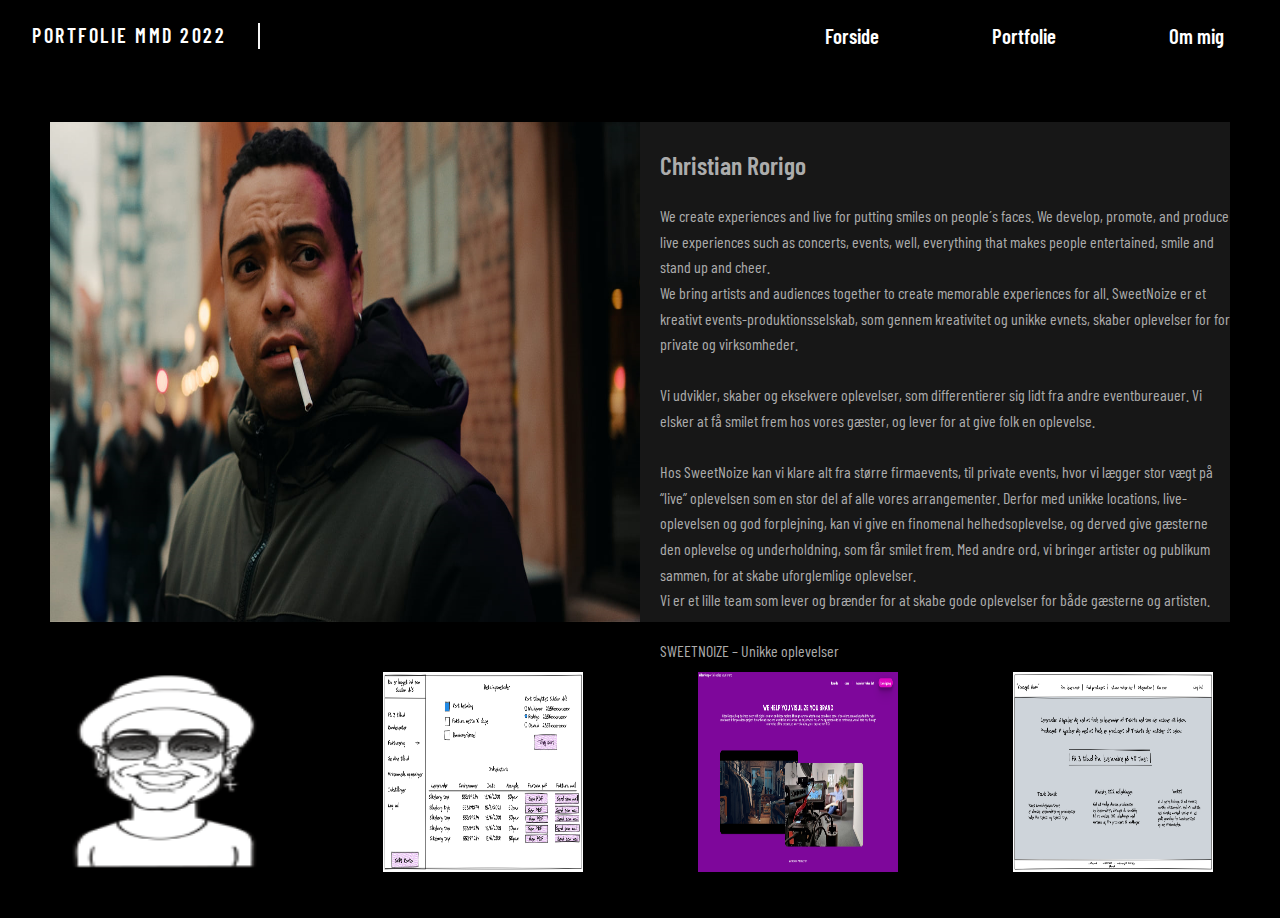
==== index.html @ 202ec3a9 "first commit" ====
<!DOCTYPE html>
<html lang="da">

<head>
    <meta charset="UTF-8">
    <meta http-equiv="X-UA-Compatible" content="IE=edge">
    <meta name="viewport" content="width=device-width, initial-scale=1.0">
    <link rel="stylesheet" href="layout.css">
    <link rel="stylesheet" href="styles.css">
    <meta name="viewport" content="width=device-width, initial-scale=1.0">
    <link rel="preconnect" href="https://fonts.googleapis.com">
    <link rel="preconnect" href="https://fonts.gstatic.com" crossorigin>
    <link href="https://fonts.googleapis.com/css2?family=Barlow+Condensed:wght@400;500;600;700;800&display=swap"
        rel="stylesheet">

    <title>Forside</title>
</head>

<body>
    <!-- menu -->
    <nav class="nav-bar-menu">
        <div class="logo">Portfolie MMD 2022</div>
        <ul class="nav-elementer">
            <li>
                <a href="index.html" class="active">Forside</a>
            </li>
            <li>
                <a href="portfolie.html">Portfolie</a>
            </li>
            <li>
                <a href="cv.html">Om mig</a>
            </li>
        </ul>
        <div class="burger">
            <div class="line line1"></div>
            <div class="line line2"></div>
            <div class="line line3"></div>
        </div>
    </nav>
    <!-- øverste derl af roside -->
    <div class="forside_container">
        <div class="box pink">
            <img src="picturs/rodrigo-anamorphic.png" alt="">
        </div>
        <div class="box grey">
            <h3>Christian Rorigo</h3>
            <p><br> We create experiences and live for putting smiles on people´s faces.
                We develop, promote, and produce live experiences such as concerts, events, well, everything that makes
                people entertained, smile and stand up and cheer. <br>
                We bring artists and audiences together to create memorable experiences for all.
                SweetNoize er et kreativt events-produktionsselskab, som gennem kreativitet og unikke evnets, skaber
                oplevelser for for private og virksomheder. <br> <br>

                Vi udvikler, skaber og eksekvere oplevelser, som differentierer sig lidt fra andre eventbureauer. Vi
                elsker at få smilet frem hos vores gæster, og lever for at give folk en oplevelse. <br> <br>

                Hos SweetNoize kan vi klare alt fra større firmaevents, til private events, hvor vi lægger stor vægt på
                “live” oplevelsen som en stor del af alle vores arrangementer. Derfor med unikke locations,
                live-oplevelsen og god forplejning, kan vi give en finomenal helhedsoplevelse, og derved give gæsterne
                den oplevelse og underholdning, som får smilet frem. Med andre ord, vi bringer artister og publikum
                sammen, for at skabe uforglemlige oplevelser. <br>

                Vi er et lille team som lever og brænder for at skabe gode oplevelser for både gæsterne og artisten.
                <br><br>
                SWEETNOIZE – Unikke oplevelser

            </p>
        </div>
    </div>
    <!-- projekter -->
    <div class="project-container">
        <div class="box-projects">
            <img src="picturs/logo.png" alt="">

        </div>
        <div class="box-projects">
            <img src="picturs/shirt-it-up-design.png" alt="">

        </div>
        <div class="box-projects">
            <img src="picturs/video-shaper.png" alt="">

        </div>
        <div class="box-projects">
            <img src="picturs/shit-it-up.png" alt="">

        </div>

    </div>

    <footer>
        <p>@rodirgo production 2022</p>
    </footer>
    <script src="funktioner.js"></script>
</body>


</html>
---- layout.css ----
* {
  margin: 0;
  padding: 0;
  box-sizing: border-box;
  list-style: none;
  text-decoration: none;
}
body {
  background-color: black;
}

/* menu */
.nav-bar-menu {
  display: flex;
  height: 8vh;
  /*   width: 100%; */
  justify-content: space-between;
  color: white;
  background-color: rgb(0, 0, 0);
  align-items: center;
}
.logo {
  padding: 0 2rem;
  border-right: 2px solid #f5f5f5;
}
.logo:hover {
  scale: 1.05;
  transition-duration: 0.2s;
  cursor: pointer;
}
.nav-elementer {
  display: flex;
  width: 40%;
  justify-content: space-around;
}
nav li:hover {
  scale: 1.2;
  transition-duration: 0.3s;
}
/* burgeren */
.burger {
  display: none;
  padding: 0.5rem;
  cursor: pointer;
}

.line {
  height: 2px;
  width: 35px;
  margin: 0.5rem 0;
  background: rgb(210, 210, 210);
  transition: transform 0.7s ease, opacity 0.75s ease;
}

/* burger menu fukntion, skulle rotere for at forme mit kryds */
.nav-bar-menu.show .line1 {
  transform: translate(-10px) rotate(45deg) translate(15px);
}
.nav-bar-menu.show .line2 {
  opacity: 0;
}
.nav-bar-menu.show .line3 {
  transform: translate(-10px) rotate(-45deg) translate(15px);
}
.nav-bar-menu.show .nav-elementer {
  transform: translateX(0%);
}

/* responsiv burger */
@media screen and (max-width: 800px) {
  .nav-elementer {
    width: 60%; /* så jeg har noget mellemrum mellem mine menu punkter på en midnre skærm */
  }
}

@media screen and (max-width: 600px) {
  /* under 600px vil mine links elementer blive plaseret under min navigations bar, og til højre */
  .burger {
    display: block;
  }
  .nav-elementer {
    position: fixed;
    top: 8vh;
    right: 0;
    height: 92vh;
    width: 50%;
    flex-direction: column;
    align-items: center;
    justify-content: space-around;
    transform: translateX(100%);
    transition: transform 1s ease;
    box-shadow: 0px 1px 5px rgba(0, 0, 0, 0.5);
  }
}

/* forsdie */

/* øverste del */
.forside_container {
  display: flex;
  margin: 50px 50px;
}
.box {
  width: 50%;
  height: 50px;
  background-color: gray;
  padding-bottom: 500px;
}

.pink {
  background-color: #52024e;
}
.pink img {
  display: block;
  width: 100%;
  height: 500px;
  /*   border-radius: 50%; */
  margin: 0 auto;
}
.grey {
  background-color: rgb(23, 23, 23);
  box-shadow: 0 0px 20px 0 var(--custom-black);
}
.grey p,
h3 {
  color: rgb(172, 172, 172);
  padding-left: 20px;
}
.grey h3 {
  padding-top: 30px;
}
/* nederste del forside */

.project-container {
  display: flex;
  margin: 20px 20px;
  gap: 20px;
}
.box-projects {
  height: 100%;
  width: 50%;
}
.project-container img {
  display: block;
  width: 200px;
  height: 200px;
  /* s */
  margin: 0 auto;
}

/* cv design */
/* side-bar */
.side-pres {
  background: #52024e;
  position: fixed;
  top: 0;
  left: 0;
  width: 225px;
  height: 100%;
  padding: 20px 0;
  padding-top: 100px;
  overflow-x: hidden;
  z-index: -50;
}

/* billede */
.side-pres .rodrigo {
  margin-bottom: 20px;
  text-align: center;
  color: white;
}
.side-pres .rodrigo img {
  display: block;
  width: 100px;
  height: 100px;
  border-radius: 50%;
  margin: 0 auto;
}
/* teskt på sidebaren */
.side-pres h5 {
  color: white;
  padding: 10px 0px 2px 10px;
}
.side-pres p {
  color: white;
  padding: 0 10px;
}
/* linkedinknap side bar */
button {
  padding: 0 10px;
}
---- styles.css ----
/* fonts */

h1 {
  font-family: "Barlow Condensed", sans-serif;
  font-weight: 700;
  font-style: normal;
  line-height: 1.6rem;
  font-size: 2.2rem;
}
h2 {
  font-family: "Barlow Condensed", sans-serif;
  font-weight: 600;
  font-style: normal;
  line-height: 1.6rem;
  font-size: 2rem;
}
h3 {
  font-family: "Barlow Condensed", sans-serif;
  font-weight: 600;
  font-style: normal;
  line-height: 1.6rem;
  font-size: 1.6rem;
}
h4 {
  font-family: "Barlow Condensed", sans-serif;
  font-weight: 500;
  font-style: normal;
  line-height: 1.6rem;
  font-size: 1.4rem;
}
h5 {
  font-family: "Barlow Condensed", sans-serif;
  font-weight: 500;
  font-style: normal;
  line-height: 1.6rem;
  font-size: 1.2rem;
}
.logo {
  font-family: "Barlow Condensed", sans-serif;
  font-weight: 600;
  font-style: normal;
  line-height: 1.6rem;
  font-size: 1.25rem;
  color: white;
  letter-spacing: 2.5px;
  text-transform: uppercase;
}
/* figcaption {
  font-family: "Barlow Condensed", sans-serif;
  font-weight: 600;
  font-style: normal;
  font-size: 2vw;
  color: white;
  filter: drop-shadow(0 0 10px var(--custom-black));
} */
p {
  font-family: "Barlow Condensed", sans-serif;
  font-weight: 400;
  font-style: normal;
  line-height: 1.6rem;
  font-size: 1rem;
}
a {
  font-family: "Barlow Condensed", sans-serif;
  font-weight: 600;
  font-style: normal;
  line-height: 1.6rem;
  font-size: 1.3rem;
  color: white;
}
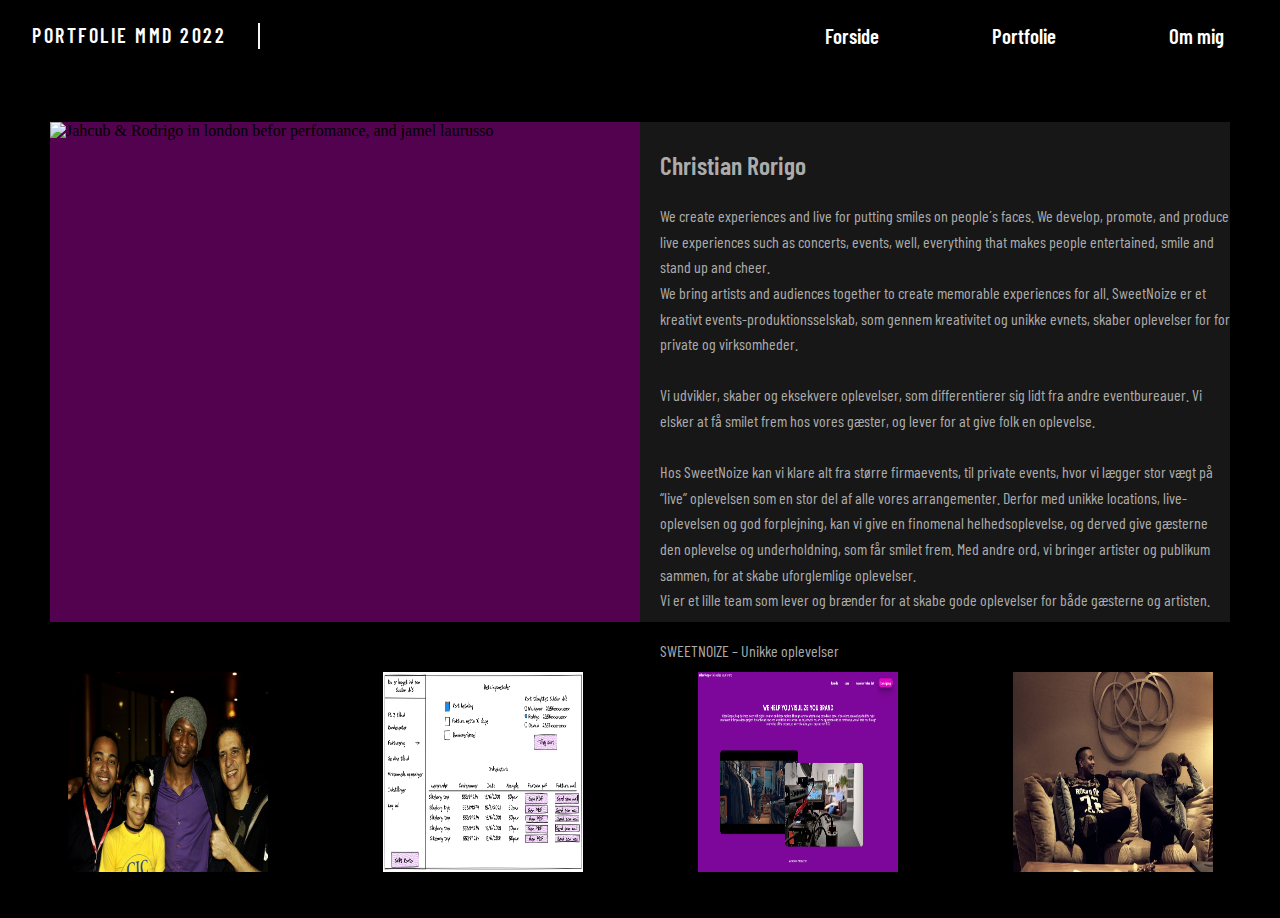
==== commit 6a0e1b40: "Backup m ny forside" ====
--- a/index.html
+++ b/index.html
@@ -40,9 +40,9 @@
     <!-- øverste derl af roside -->
     <div class="forside_container">
         <div class="box pink">
-            <img src="picturs/rodrigo-anamorphic.png" alt="">
+            <img src="picturs/jah-rod-london.jpg" alt="Jahcub & Rodrigo in london befor perfomance, and jamel laurusso">
         </div>
-        <div class="box grey">
+        <div class=" box grey">
             <h3>Christian Rorigo</h3>
             <p><br> We create experiences and live for putting smiles on people´s faces.
                 We develop, promote, and produce live experiences such as concerts, events, well, everything that makes
@@ -70,10 +70,10 @@
     <!-- projekter -->
     <div class="project-container">
         <div class="box-projects">
-            <img src="picturs/logo.png" alt="">
+            <img src="picturs/algeria.jpg" alt="">
 
         </div>
-        <div class="box-projects">
+        <div class=" box-projects">
             <img src="picturs/shirt-it-up-design.png" alt="">
 
         </div>
@@ -82,7 +82,7 @@
 
         </div>
         <div class="box-projects">
-            <img src="picturs/shit-it-up.png" alt="">
+            <img src="picturs/jahcub_rodrigo.jpeg" alt="">
 
         </div>
 
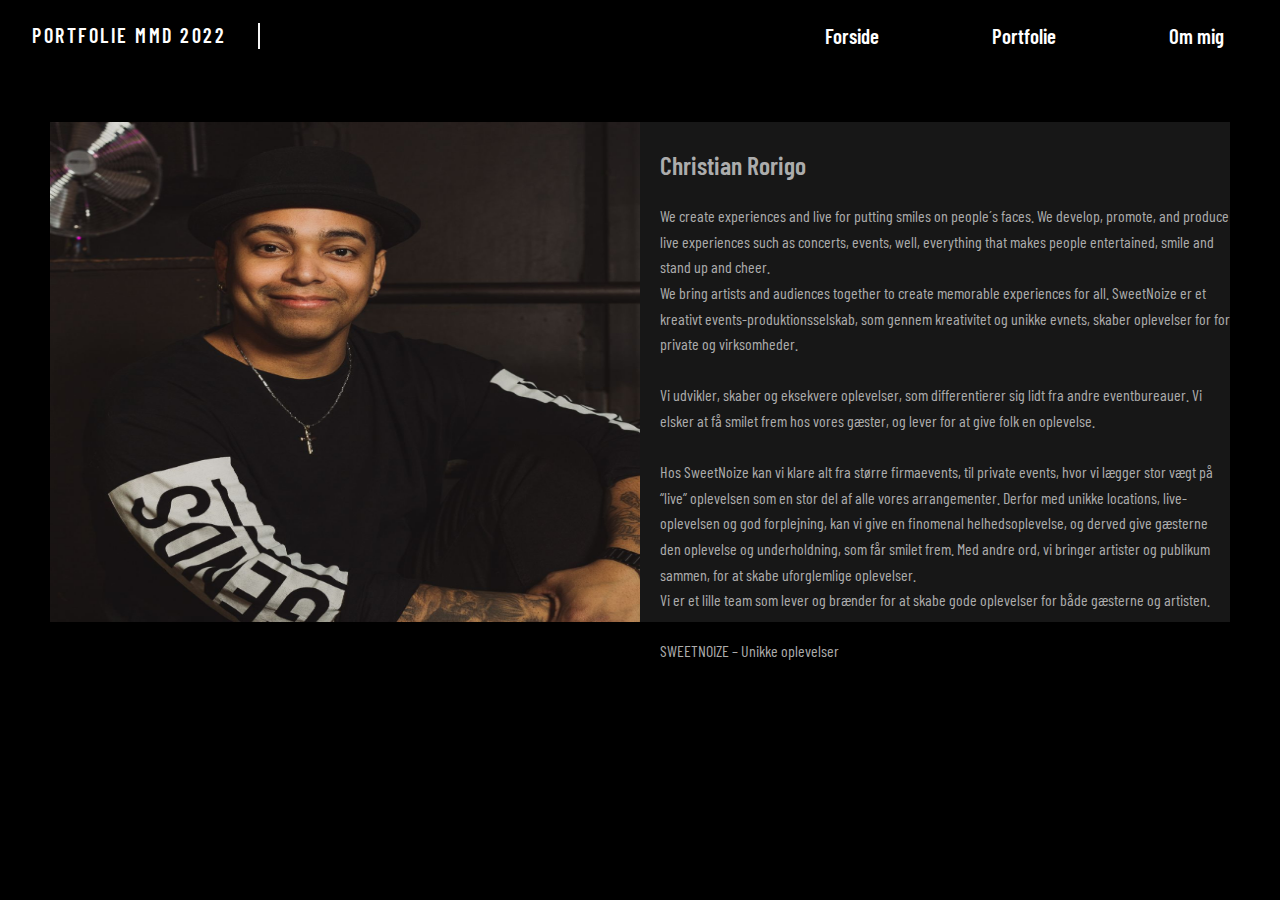
==== commit b7e8ec28: "ændret forside og cv" ====
--- a/index.html
+++ b/index.html
@@ -39,10 +39,10 @@
     </nav>
     <!-- øverste derl af roside -->
     <div class="forside_container">
-        <div class="box pink">
-            <img src="picturs/jah-rod-london.jpg" alt="Jahcub & Rodrigo in london befor perfomance, and jamel laurusso">
+        <div class="box billede-forside">
+            <img src="picturs/hq_2.png" alt="Jahcub & Rodrigo in london befor perfomance, and jamel laurusso">
         </div>
-        <div class=" box grey">
+        <div class=" box text">
             <h3>Christian Rorigo</h3>
             <p><br> We create experiences and live for putting smiles on people´s faces.
                 We develop, promote, and produce live experiences such as concerts, events, well, everything that makes
@@ -68,7 +68,7 @@
         </div>
     </div>
     <!-- projekter -->
-    <div class="project-container">
+    <!-- <div class="project-container">
         <div class="box-projects">
             <img src="picturs/algeria.jpg" alt="">
 
@@ -85,8 +85,8 @@
             <img src="picturs/jahcub_rodrigo.jpeg" alt="">
 
         </div>
-
-    </div>
+ -->
+    <!-- </div> -->
 
     <footer>
         <p>@rodirgo production 2022</p>
--- a/layout.css
+++ b/layout.css
@@ -107,26 +107,26 @@
   padding-bottom: 500px;
 }
 
-.pink {
+.billede-forside {
   background-color: #52024e;
 }
-.pink img {
+.billede-forside img {
   display: block;
   width: 100%;
   height: 500px;
   /*   border-radius: 50%; */
   margin: 0 auto;
 }
-.grey {
+.text {
   background-color: rgb(23, 23, 23);
   box-shadow: 0 0px 20px 0 var(--custom-black);
 }
-.grey p,
+.text p,
 h3 {
   color: rgb(172, 172, 172);
   padding-left: 20px;
 }
-.grey h3 {
+.text h3 {
   padding-top: 30px;
 }
 /* nederste del forside */
@@ -151,7 +151,9 @@
 /* cv design */
 /* side-bar */
 .side-pres {
-  background: #52024e;
+  background: #52024e00;
+  /* background-color: white; */
+  border-right: 2px solid #f5f5f5;
   position: fixed;
   top: 0;
   left: 0;
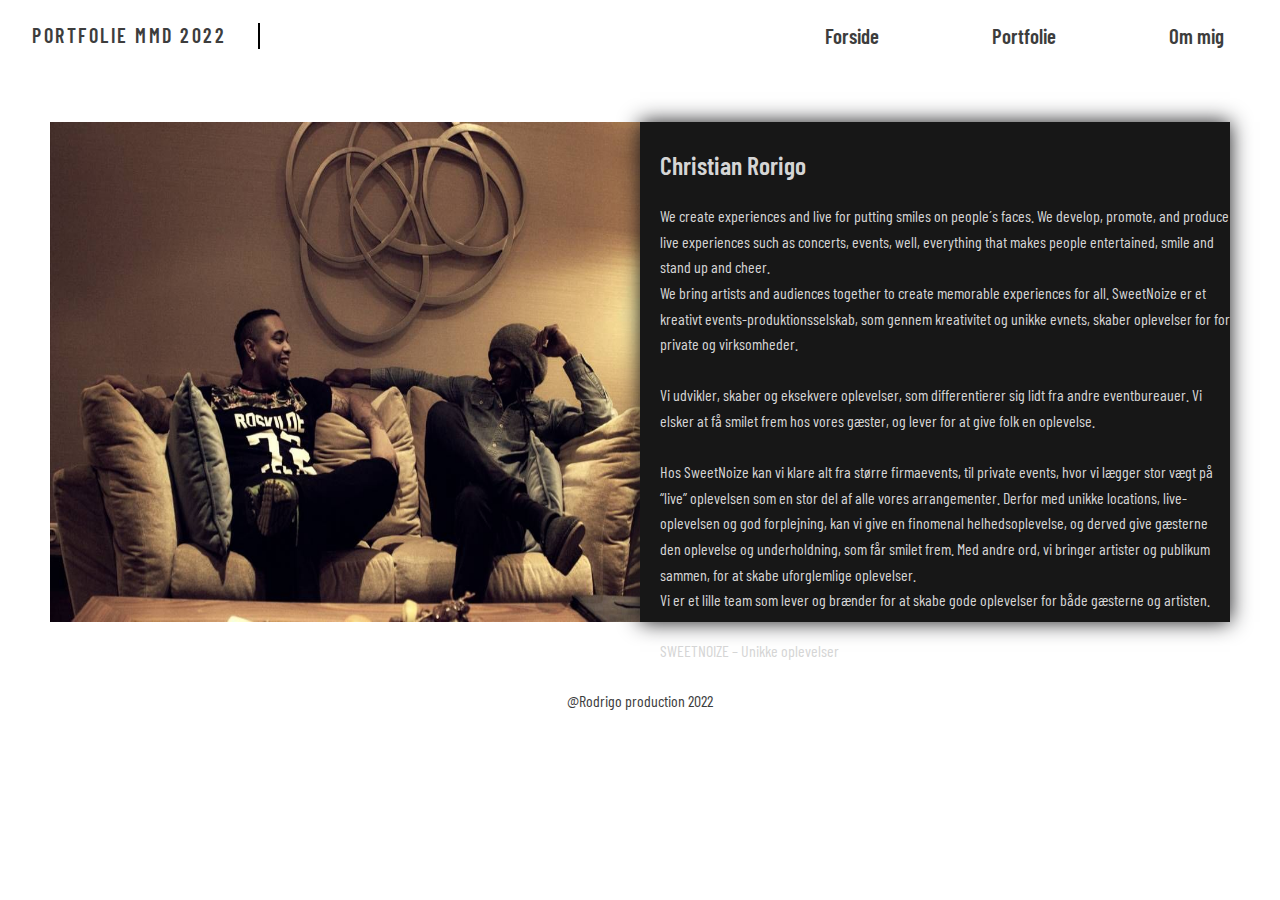
==== commit 8c788181: "Manglende z index på n<v, . cv ændre igen" ====
--- a/index.html
+++ b/index.html
@@ -19,16 +19,18 @@
 <body>
     <!-- menu -->
     <nav class="nav-bar-menu">
-        <div class="logo">Portfolie MMD 2022</div>
+        <a href="index.html">
+            <div class="logo">Portfolie MMD 2022</div>
+        </a>
         <ul class="nav-elementer">
             <li>
-                <a href="index.html" class="active">Forside</a>
+                <a href="index.html" class="active burger-text">Forside</a>
             </li>
             <li>
-                <a href="portfolie.html">Portfolie</a>
+                <a href="portfolie.html" class="burger-text">Portfolie</a>
             </li>
             <li>
-                <a href="cv.html">Om mig</a>
+                <a href="cv.html" class="burger-text">Om mig</a>
             </li>
         </ul>
         <div class="burger">
@@ -40,7 +42,8 @@
     <!-- øverste derl af roside -->
     <div class="forside_container">
         <div class="box billede-forside">
-            <img src="picturs/hq_2.png" alt="Jahcub & Rodrigo in london befor perfomance, and jamel laurusso">
+            <img src="picturs/jahcub_rodrigo.jpeg"
+                alt="Jahcub & Rodrigo in london befor perfomance, and jamel laurusso">
         </div>
         <div class=" box text">
             <h3>Christian Rorigo</h3>
@@ -89,7 +92,7 @@
     <!-- </div> -->
 
     <footer>
-        <p>@rodirgo production 2022</p>
+        <p>@Rodrigo production 2022</p>
     </footer>
     <script src="funktioner.js"></script>
 </body>
--- a/layout.css
+++ b/layout.css
@@ -6,7 +6,8 @@
   text-decoration: none;
 }
 body {
-  background-color: black;
+  background-color: rgb(255, 255, 255);
+  height: 100vh; /* skulle ahve hjulpet med at placere footer i bunden. Virker ikke. Footer fået en pixed position istedet */
 }
 
 /* menu */
@@ -16,12 +17,11 @@
   /*   width: 100%; */
   justify-content: space-between;
   color: white;
-  background-color: rgb(0, 0, 0);
+  background-color: rgb(255, 255, 255);
   align-items: center;
 }
 .logo {
   padding: 0 2rem;
-  border-right: 2px solid #f5f5f5;
 }
 .logo:hover {
   scale: 1.05;
@@ -48,7 +48,7 @@
   height: 2px;
   width: 35px;
   margin: 0.5rem 0;
-  background: rgb(210, 210, 210);
+  background: rgb(45, 45, 45);
   transition: transform 0.7s ease, opacity 0.75s ease;
 }
 
@@ -82,14 +82,20 @@
     position: fixed;
     top: 8vh;
     right: 0;
-    height: 92vh;
-    width: 50%;
+    height: 100%;
+    width: 40%;
     flex-direction: column;
     align-items: center;
     justify-content: space-around;
     transform: translateX(100%);
     transition: transform 1s ease;
     box-shadow: 0px 1px 5px rgba(0, 0, 0, 0.5);
+    background-color: #910685;
+    cursor: pointer;
+    z-index: 5000;
+  }
+  .burger-text {
+    color: white;
   }
 }
 
@@ -103,30 +109,27 @@
 .box {
   width: 50%;
   height: 50px;
-  background-color: gray;
+  background-color: #808080;
   padding-bottom: 500px;
 }
 
-.billede-forside {
-  background-color: #52024e;
-}
 .billede-forside img {
   display: block;
   width: 100%;
   height: 500px;
-  /*   border-radius: 50%; */
   margin: 0 auto;
 }
 .text {
-  background-color: rgb(23, 23, 23);
+  background-color: #171717;
   box-shadow: 0 0px 20px 0 var(--custom-black);
 }
 .text p,
 h3 {
-  color: rgb(172, 172, 172);
+  color: #d5d5d5;
   padding-left: 20px;
 }
 .text h3 {
+  color: #d5d5d5;
   padding-top: 30px;
 }
 /* nederste del forside */
@@ -150,10 +153,40 @@
 
 /* cv design */
 /* side-bar */
+/* billede på cv sidebar*/
+.side-pres .rodrigo {
+  margin-bottom: 20px;
+  text-align: center;
+}
+.side-pres .rodrigo img {
+  display: block;
+  width: 100px;
+  height: 100px;
+  border-radius: 50%;
+  margin: 15px auto;
+}
+
+.kontakt-aditionel {
+  flex-basis: 40%;
+  padding: 40px;
+}
+.cv-possition {
+  font-weight: 400;
+  font-style: normal;
+  font-size: 19px;
+}
+.cv-year {
+  font-weight: 800;
+  font-style: normal;
+  line-height: 1.6rem;
+  font-size: 1.2rem;
+  color: #910686;
+}
+
 .side-pres {
   background: #52024e00;
   /* background-color: white; */
-  border-right: 2px solid #f5f5f5;
+  border-right: 2px solid #bdbdbd48;
   position: fixed;
   top: 0;
   left: 0;
@@ -163,31 +196,95 @@
   padding-top: 100px;
   overflow-x: hidden;
   z-index: -50;
-}
-
-/* billede */
-.side-pres .rodrigo {
-  margin-bottom: 20px;
   text-align: center;
+}
+
+.side-pres h5 {
+  color: rgb(0, 0, 0);
+  padding: 10px 0px 2px 10px;
+}
+.side-pres p {
+  color: rgb(0, 0, 0);
+  padding: 0 10px;
+}
+.rodrigo h3 {
+  color: #910686;
+}
+.rodrigo p {
+  font-weight: 500;
+}
+/* linkedinknap side bar  - Virker ikke*/
+.linkedin {
+  padding: 0 10px;
+  margin: 10px 10px;
+}
+.linkedin:hover {
+  background: #c308b3;
+  border: none;
   color: white;
 }
-.side-pres .rodrigo img {
-  display: block;
-  width: 100px;
-  height: 100px;
-  border-radius: 50%;
-  margin: 0 auto;
-}
-/* teskt på sidebaren */
-.side-pres h5 {
+
+/* cv erfaring tekst */
+.cv-container {
+  display: flex;
+  color: rgb(0, 0, 0);
+}
+.erfaring {
+  flex-direction: row;
+}
+.skole {
+  margin-left: 90px;
+}
+.cv-container h2 {
+  margin: 35px 0 35px;
+}
+.cv-container .cv-erfaring {
+  margin-top: 25px;
+}
+.cv-main-container {
+  margin-left: 300px;
+}
+.cv-erfaring h5 {
+  color: #910686;
+}
+.cv-erfaring h6 {
+  border-bottom: 1px solid #9106858a;
+  width: 50%;
+  padding: 5px 5px;
+}
+tr td:first-child {
+  /* Så dne kun adder padding å den første data i rækken. altså, "email", "telefon" etc. */
+  padding-right: 20px;
+}
+tr td {
+  padding-top: 15px;
+}
+.cv-possition {
+  position: relative;
+  border-bottom: 1px solid #a7049f;
+  border-width: 2px;
+  justify-content: flex-start;
+  width: 85%;
+  padding: 50px 0 10px 0;
+}
+
+/* cv knapperne */
+.cv-knap {
+  width: 160px;
+  display: none;
+}
+
+.cv-knap:hover {
+  background: #c308b3;
+  border: none;
   color: white;
-  padding: 10px 0px 2px 10px;
-}
-.side-pres p {
-  color: white;
-  padding: 0 10px;
-}
-/* linkedinknap side bar */
-button {
-  padding: 0 10px;
-}
+}
+/* footer */
+footer {
+  position: inherit;
+  bottom: 0;
+  width: 100%;
+  padding: 1rem;
+  text-align: center;
+  margin-top: 25px;
+}
--- a/styles.css
+++ b/styles.css
@@ -1,3 +1,13 @@
+/* farver */
+html {
+  --custom-text-color: #3d3d3d;
+  --custom-text-headliners: #910686;
+  --custom-borders: #910686;
+  --custom-hover: #c308b3;
+  --custom-black: #17171a;
+  --custom-box: #171717;
+}
+
 /* fonts */
 
 h1 {
@@ -6,6 +16,7 @@
   font-style: normal;
   line-height: 1.6rem;
   font-size: 2.2rem;
+  color: var(--custom-text-color);
 }
 h2 {
   font-family: "Barlow Condensed", sans-serif;
@@ -13,6 +24,7 @@
   font-style: normal;
   line-height: 1.6rem;
   font-size: 2rem;
+  color: var(--custom-text-color);
 }
 h3 {
   font-family: "Barlow Condensed", sans-serif;
@@ -20,6 +32,7 @@
   font-style: normal;
   line-height: 1.6rem;
   font-size: 1.6rem;
+  color: var(--custom-text-color);
 }
 h4 {
   font-family: "Barlow Condensed", sans-serif;
@@ -27,6 +40,7 @@
   font-style: normal;
   line-height: 1.6rem;
   font-size: 1.4rem;
+  color: var(--custom-text-color);
 }
 h5 {
   font-family: "Barlow Condensed", sans-serif;
@@ -34,6 +48,15 @@
   font-style: normal;
   line-height: 1.6rem;
   font-size: 1.2rem;
+  color: var(--custom-text-color);
+}
+h6 {
+  font-family: "Barlow Condensed", sans-serif;
+  font-weight: 500;
+  font-style: normal;
+  line-height: 1.4rem;
+  font-size: 1rem;
+  color: var(--custom-text-color);
 }
 .logo {
   font-family: "Barlow Condensed", sans-serif;
@@ -41,24 +64,39 @@
   font-style: normal;
   line-height: 1.6rem;
   font-size: 1.25rem;
-  color: white;
+  /* color: rgb(0, 0, 0); */
   letter-spacing: 2.5px;
   text-transform: uppercase;
+  border-right: 2px solid #000000;
+  color: var(--custom-text-color);
 }
-/* figcaption {
+button {
+  font-family: "Barlow Condensed", sans-serif;
+  font-weight: 500;
+  font-style: normal;
+  line-height: 1.2rem;
+  /*   font-size: 1.25rem; */
+  color: rgb(0, 0, 0);
+  letter-spacing: 1px;
+  text-transform: uppercase;
+}
+
+td {
   font-family: "Barlow Condensed", sans-serif;
   font-weight: 600;
   font-style: normal;
-  font-size: 2vw;
-  color: white;
-  filter: drop-shadow(0 0 10px var(--custom-black));
-} */
+  line-height: 1.6rem;
+  font-size: 1.3rem;
+  color: var(--custom-text-color);
+}
+
 p {
   font-family: "Barlow Condensed", sans-serif;
   font-weight: 400;
   font-style: normal;
   line-height: 1.6rem;
   font-size: 1rem;
+  color: var(--custom-text-color);
 }
 a {
   font-family: "Barlow Condensed", sans-serif;
@@ -66,5 +104,32 @@
   font-style: normal;
   line-height: 1.6rem;
   font-size: 1.3rem;
+  /* color: rgb(0, 0, 0); */
+  color: var(--custom-text-color);
+}
+/* knapper design og font */
+button {
+  padding: 0 10px;
+  margin: 10px 10px;
+  width: 35%;
+  padding: 10px 0;
+  background: transparent;
+  color: var(--custom-white);
+  font-size: 9px;
+  border: 1px solid;
+  border-color: var(--custom-text);
+  border-radius: 8px;
+  margin-top: 35px;
+  cursor: pointer;
+  transition: 0.5s;
+  font-size: 13px;
+  font-weight: bold;
+  margin-top: 10px;
+}
+
+/* .cv-knap:hover {
+  background: #c308b3;
+  border: none;
   color: white;
-}
+  cursor: pointer;
+} */
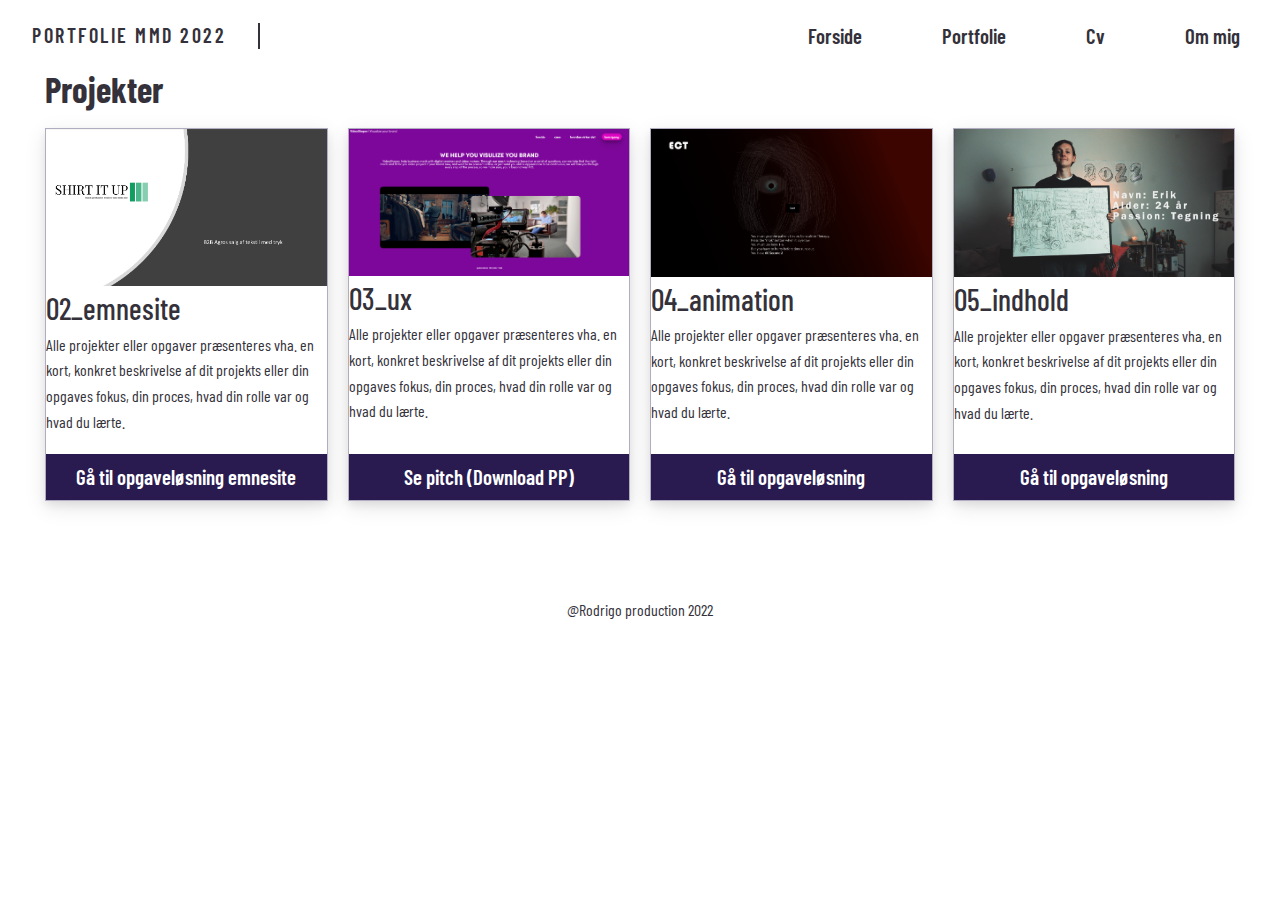
==== commit 002b4f26: "Sider er responsiv. manger cv res" ====
--- a/index.html
+++ b/index.html
@@ -27,20 +27,25 @@
                 <a href="index.html" class="active burger-text">Forside</a>
             </li>
             <li>
-                <a href="portfolie.html" class="burger-text">Portfolie</a>
+                <a href="potfolie_remake.html" class="burger-text">Portfolie</a>
             </li>
             <li>
-                <a href="cv.html" class="burger-text">Om mig</a>
+                <a href="cv.html" class="burger-text">Cv</a>
+            </li>
+            <li>
+                <a href="om.html" class="burger-text">Om mig</a>
             </li>
         </ul>
         <div class="burger">
             <div class="line line1"></div>
             <div class="line line2"></div>
             <div class="line line3"></div>
+            <div class="line line4"></div>
         </div>
     </nav>
+
     <!-- øverste derl af roside -->
-    <div class="forside_container">
+    <!-- <div class="forside_container">
         <div class="box billede-forside">
             <img src="picturs/jahcub_rodrigo.jpeg"
                 alt="Jahcub & Rodrigo in london befor perfomance, and jamel laurusso">
@@ -48,7 +53,8 @@
         <div class=" box text">
             <h3>Christian Rorigo</h3>
             <p><br> We create experiences and live for putting smiles on people´s faces.
-                We develop, promote, and produce live experiences such as concerts, events, well, everything that makes
+                We develop, promote, and produce live experiences such as concerts, events, well, everything that
+                makes
                 people entertained, smile and stand up and cheer. <br>
                 We bring artists and audiences together to create memorable experiences for all.
                 SweetNoize er et kreativt events-produktionsselskab, som gennem kreativitet og unikke evnets, skaber
@@ -57,9 +63,11 @@
                 Vi udvikler, skaber og eksekvere oplevelser, som differentierer sig lidt fra andre eventbureauer. Vi
                 elsker at få smilet frem hos vores gæster, og lever for at give folk en oplevelse. <br> <br>
 
-                Hos SweetNoize kan vi klare alt fra større firmaevents, til private events, hvor vi lægger stor vægt på
+                Hos SweetNoize kan vi klare alt fra større firmaevents, til private events, hvor vi lægger stor vægt
+                på
                 “live” oplevelsen som en stor del af alle vores arrangementer. Derfor med unikke locations,
-                live-oplevelsen og god forplejning, kan vi give en finomenal helhedsoplevelse, og derved give gæsterne
+                live-oplevelsen og god forplejning, kan vi give en finomenal helhedsoplevelse, og derved give
+                gæsterne
                 den oplevelse og underholdning, som får smilet frem. Med andre ord, vi bringer artister og publikum
                 sammen, for at skabe uforglemlige oplevelser. <br>
 
@@ -69,7 +77,7 @@
 
             </p>
         </div>
-    </div>
+    </div> -->
     <!-- projekter -->
     <!-- <div class="project-container">
         <div class="box-projects">
@@ -90,7 +98,51 @@
         </div>
  -->
     <!-- </div> -->
+    <main>
+        <h1>Projekter</h1>
+        <div class="projekter-all-forside-container">
+            <div class="projekt-container-forside">
+                <img src="picturs/shirtitup.png" alt=" xxx-billede">
+                <h2>02_emnesite</h2>
+                <p>Alle projekter eller opgaver præsenteres vha. en kort, konkret beskrivelse af dit projekts eller din
+                    opgaves fokus, din proces, hvad din rolle var og hvad du lærte.</p>
+                <a class="knap-forside-projekt" href="http://nordiclive.dk/kea/02_web/02_emnesite/emnesite/">Gå til
+                    opgaveløsning
+                    emnesite</a>
 
+
+            </div>
+
+            <div class="projekt-container-forside">
+                <img src="picturs//video-shaper.png" alt="Sceenshot af xd">
+                <h2>03_ux</h2>
+                <!-- <h3>03_ux</h3> -->
+                <p>Alle projekter eller opgaver præsenteres vha. en kort, konkret beskrivelse af dit projekts eller din
+                    opgaves fokus, din proces, hvad din rolle var og hvad du lærte.</p>
+                <a class="knap-forside-projekt" href="Pitch_final_torsdag.pptx">Se pitch (Download PP)</a>
+            </div>
+
+            <div class="projekt-container-forside">
+                <img src="picturs/annimation.png" alt="Sceenshot af forside til spil">
+                <h2>04_animation</h2>
+                <p>Alle projekter eller opgaver præsenteres vha. en kort, konkret beskrivelse af dit projekts eller din
+                    opgaves fokus, din proces, hvad din rolle var og hvad du lærte.
+                </p><a class="knap-forside-projekt" href="http://www.nordiclive.dk/kea/04_animation/website/">Gå til
+                    opgaveløsning</a>
+
+            </div>
+            <div class="projekt-container-forside">
+                <img src="picturs/indhold_video_2.png" alt="Sceenshot af video fra indholdproduktion">
+                <h2>05_indhold</h2>
+                <p>Alle projekter eller opgaver præsenteres vha. en kort, konkret beskrivelse af dit projekts eller din
+                    opgaves fokus, din proces, hvad din rolle var og hvad du lærte.
+                </p><a class="knap-forside-projekt" href="http://nordiclive.dk/kea/05_indhold/02_redesign/">Gå til
+                    opgaveløsning</a>
+
+            </div>
+
+        </div>
+    </main>
     <footer>
         <p>@Rodrigo production 2022</p>
     </footer>
--- a/layout.css
+++ b/layout.css
@@ -6,18 +6,19 @@
   text-decoration: none;
 }
 body {
-  background-color: rgb(255, 255, 255);
-  height: 100vh; /* skulle ahve hjulpet med at placere footer i bunden. Virker ikke. Footer fået en pixed position istedet */
+  background-color: white;
+}
+.noScroll {
+  overflow: hidden;
 }
 
 /* menu */
 .nav-bar-menu {
   display: flex;
   height: 8vh;
-  /*   width: 100%; */
   justify-content: space-between;
-  color: white;
-  background-color: rgb(255, 255, 255);
+  color: #cdc3e6;
+  background-color: white;
   align-items: center;
 }
 .logo {
@@ -65,15 +66,18 @@
 .nav-bar-menu.show .nav-elementer {
   transform: translateX(0%);
 }
+.nav-bar-menu.show .line4 {
+  opacity: 0;
+}
 
 /* responsiv burger */
-@media screen and (max-width: 800px) {
+@media (max-width: 800px) {
   .nav-elementer {
-    width: 60%; /* så jeg har noget mellemrum mellem mine menu punkter på en midnre skærm */
-  }
-}
-
-@media screen and (max-width: 600px) {
+    min-width: 20%; /* så jeg har noget mellemrum mellem mine menu punkter på en midnre skærm */
+  }
+}
+
+@media (max-width: 600px) {
   /* under 600px vil mine links elementer blive plaseret under min navigations bar, og til højre */
   .burger {
     display: block;
@@ -83,14 +87,14 @@
     top: 8vh;
     right: 0;
     height: 100%;
-    width: 40%;
+    width: 100%;
     flex-direction: column;
     align-items: center;
-    justify-content: space-around;
+    /* justify-content: space-around; */
     transform: translateX(100%);
     transition: transform 1s ease;
     box-shadow: 0px 1px 5px rgba(0, 0, 0, 0.5);
-    background-color: #910685;
+    background-color: #291b50e4;
     cursor: pointer;
     z-index: 5000;
   }
@@ -101,56 +105,56 @@
 
 /* forsdie */
 
-/* øverste del */
-.forside_container {
-  display: flex;
-  margin: 50px 50px;
-}
-.box {
-  width: 50%;
-  height: 50px;
-  background-color: #808080;
-  padding-bottom: 500px;
-}
-
-.billede-forside img {
-  display: block;
+main {
+  max-width: 1200px;
+  margin-inline: auto;
+  padding: 5px; /*margin i bunden af mine overskrifter
+} */
+}
+.projekt-container-forside {
+  margin: 25px 0 50px 0;
+  border: 1px #291b505d solid;
+  cursor: pointer;
+}
+.projekt-container-forside h2 {
+  font-weight: 500;
+  font-size: 30px;
+  padding: 10px 0 10px 0;
+}
+.projekt-container-forside p {
+  padding-bottom: 20px;
+}
+
+.knap-forside-projekt {
+  color: white;
+  justify-content: center;
+  background-color: #291b50;
+  padding: 10px 30px;
+  cursor: pointer;
+  /* border-radius: 15px; */
+  display: inline-block;
   width: 100%;
-  height: 500px;
-  margin: 0 auto;
-}
-.text {
-  background-color: #171717;
-  box-shadow: 0 0px 20px 0 var(--custom-black);
-}
-.text p,
-h3 {
-  color: #d5d5d5;
-  padding-left: 20px;
-}
-.text h3 {
-  color: #d5d5d5;
-  padding-top: 30px;
-}
-/* nederste del forside */
-
-.project-container {
-  display: flex;
-  margin: 20px 20px;
-  gap: 20px;
-}
-.box-projects {
-  height: 100%;
-  width: 50%;
-}
-.project-container img {
-  display: block;
-  width: 200px;
-  height: 200px;
-  /* s */
-  margin: 0 auto;
-}
-
+  text-align: center;
+}
+
+@media (min-width: 900px) {
+  .projekter-all-forside-container {
+    display: grid;
+    grid-template-columns: 1fr 1fr 1fr 1fr;
+    gap: 20px;
+  }
+  .projekt-container-forside {
+    display: flex;
+    flex-direction: column;
+    box-shadow: 0 4px 8px 0 rgba(0, 0, 0, 0.066), 0 6px 20px 0 rgba(0, 0, 0, 0.106);
+  }
+  .projekt-container-forside > :last-child {
+    margin-top: auto;
+  }
+}
+img {
+  width: 100%;
+}
 /* cv design */
 /* side-bar */
 /* billede på cv sidebar*/
@@ -180,7 +184,7 @@
   font-style: normal;
   line-height: 1.6rem;
   font-size: 1.2rem;
-  color: #910686;
+  color: #da1d57;
 }
 
 .side-pres {
@@ -208,7 +212,7 @@
   padding: 0 10px;
 }
 .rodrigo h3 {
-  color: #910686;
+  color: #291b50;
 }
 .rodrigo p {
   font-weight: 500;
@@ -245,10 +249,10 @@
   margin-left: 300px;
 }
 .cv-erfaring h5 {
-  color: #910686;
+  color: #291b50;
 }
 .cv-erfaring h6 {
-  border-bottom: 1px solid #9106858a;
+  border-bottom: 1px solid #291b50;
   width: 50%;
   padding: 5px 5px;
 }
@@ -261,7 +265,7 @@
 }
 .cv-possition {
   position: relative;
-  border-bottom: 1px solid #a7049f;
+  border-bottom: 1px solid #291b50;
   border-width: 2px;
   justify-content: flex-start;
   width: 85%;
@@ -271,14 +275,45 @@
 /* cv knapperne */
 .cv-knap {
   width: 160px;
-  display: none;
+  /* display: none; */
 }
 
 .cv-knap:hover {
-  background: #c308b3;
+  background: #291b50;
   border: none;
   color: white;
 }
+
+/* Om Mig sektion */
+.om_container {
+  display: flex;
+  width: 100%;
+
+  background-color: #291b50;
+  flex-wrap: wrap;
+  margin: 20px;
+}
+.om_billede {
+  flex-basis: 100%;
+  padding: 20px;
+}
+.om_tekst {
+  flex-basis: 100%;
+  padding: 20px;
+}
+.om_tekst p {
+  color: #cdc3e6;
+}
+.om_tekst h3 {
+  color: rgb(210, 210, 210);
+}
+@media (min-width: 600px) {
+  .om_billede,
+  .om_tekst {
+    flex-basis: 50%;
+  }
+}
+
 /* footer */
 footer {
   position: inherit;
@@ -287,4 +322,5 @@
   padding: 1rem;
   text-align: center;
   margin-top: 25px;
-}
+  color: #34313a;
+}
--- a/styles.css
+++ b/styles.css
@@ -1,11 +1,14 @@
 /* farver */
 html {
-  --custom-text-color: #3d3d3d;
+  --custom-text-color: #34313a;
   --custom-text-headliners: #910686;
   --custom-borders: #910686;
   --custom-hover: #c308b3;
   --custom-black: #17171a;
   --custom-box: #171717;
+  /* test */
+  /* ---costom-bacgkground: #291b50; */
+  --costom-other: #da1d57;
 }
 
 /* fonts */
@@ -58,16 +61,24 @@
   font-size: 1rem;
   color: var(--custom-text-color);
 }
+figcaption {
+  font-family: "Barlow Condensed", sans-serif;
+  font-weight: 300;
+  font-style: normal;
+  line-height: 1.4rem;
+  font-size: 0.9rem;
+  /*  color: var(--custom-text-color);*/
+  color: #cdc3e6;
+}
 .logo {
   font-family: "Barlow Condensed", sans-serif;
   font-weight: 600;
   font-style: normal;
   line-height: 1.6rem;
   font-size: 1.25rem;
-  /* color: rgb(0, 0, 0); */
   letter-spacing: 2.5px;
   text-transform: uppercase;
-  border-right: 2px solid #000000;
+  border-right: 2px solid #34313a;
   color: var(--custom-text-color);
 }
 button {
@@ -80,7 +91,14 @@
   letter-spacing: 1px;
   text-transform: uppercase;
 }
-
+.cv-possition {
+  font-family: "Barlow Condensed", sans-serif;
+  font-weight: 700;
+  font-style: normal;
+  line-height: 1.6rem;
+  font-size: 1.3rem;
+  color: var(--custom-text-color);
+}
 td {
   font-family: "Barlow Condensed", sans-serif;
   font-weight: 600;
@@ -126,6 +144,14 @@
   font-weight: bold;
   margin-top: 10px;
 }
+footer {
+  font-family: "Barlow Condensed", sans-serif;
+  font-weight: 400;
+  font-style: normal;
+  line-height: 1.6rem;
+  font-size: 1rem;
+  color: var(--custom-text-color);
+}
 
 /* .cv-knap:hover {
   background: #c308b3;
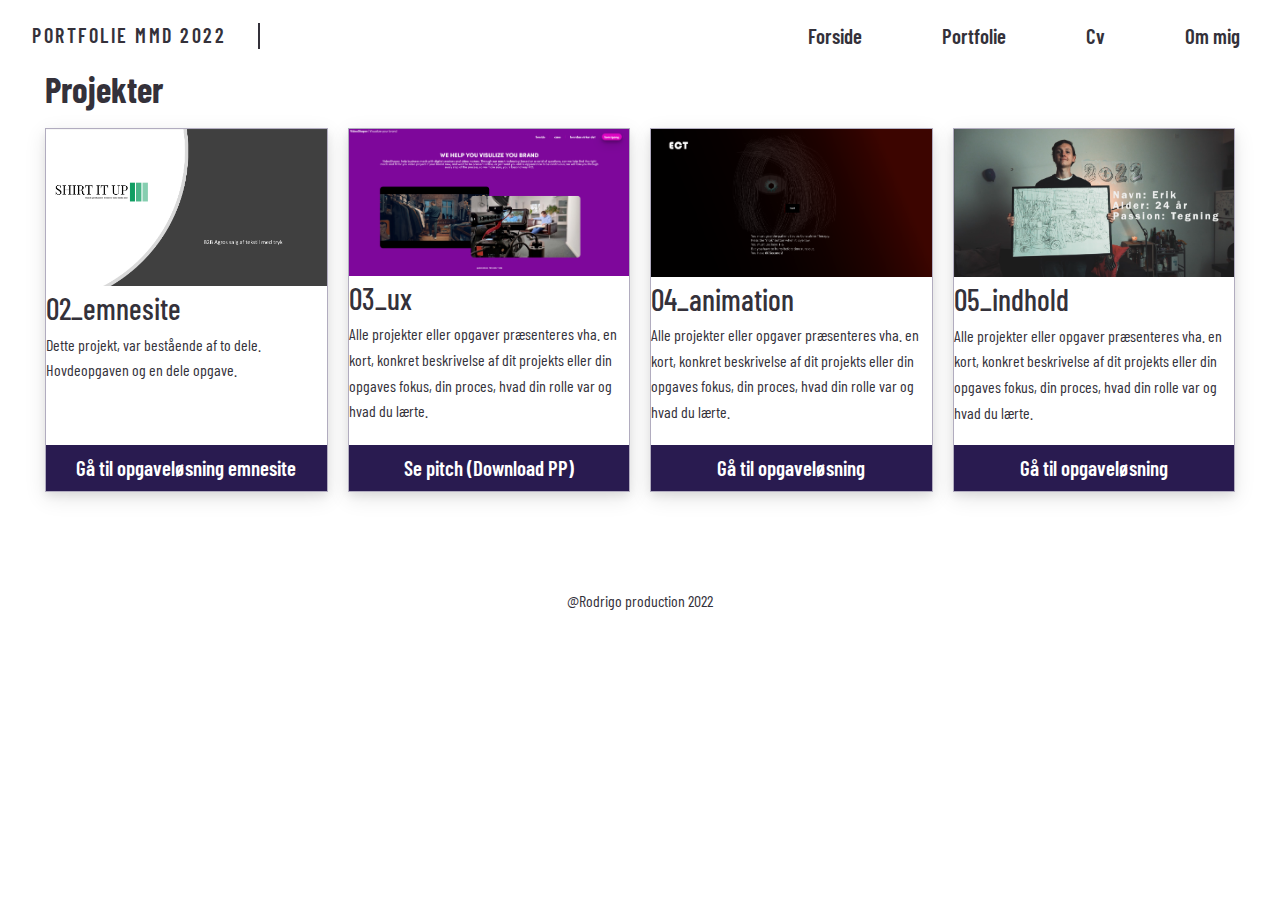
==== commit 76eb0f0f: "småting ændret" ====
--- a/index.html
+++ b/index.html
@@ -44,68 +44,14 @@
         </div>
     </nav>
 
-    <!-- øverste derl af roside -->
-    <!-- <div class="forside_container">
-        <div class="box billede-forside">
-            <img src="picturs/jahcub_rodrigo.jpeg"
-                alt="Jahcub & Rodrigo in london befor perfomance, and jamel laurusso">
-        </div>
-        <div class=" box text">
-            <h3>Christian Rorigo</h3>
-            <p><br> We create experiences and live for putting smiles on people´s faces.
-                We develop, promote, and produce live experiences such as concerts, events, well, everything that
-                makes
-                people entertained, smile and stand up and cheer. <br>
-                We bring artists and audiences together to create memorable experiences for all.
-                SweetNoize er et kreativt events-produktionsselskab, som gennem kreativitet og unikke evnets, skaber
-                oplevelser for for private og virksomheder. <br> <br>
 
-                Vi udvikler, skaber og eksekvere oplevelser, som differentierer sig lidt fra andre eventbureauer. Vi
-                elsker at få smilet frem hos vores gæster, og lever for at give folk en oplevelse. <br> <br>
-
-                Hos SweetNoize kan vi klare alt fra større firmaevents, til private events, hvor vi lægger stor vægt
-                på
-                “live” oplevelsen som en stor del af alle vores arrangementer. Derfor med unikke locations,
-                live-oplevelsen og god forplejning, kan vi give en finomenal helhedsoplevelse, og derved give
-                gæsterne
-                den oplevelse og underholdning, som får smilet frem. Med andre ord, vi bringer artister og publikum
-                sammen, for at skabe uforglemlige oplevelser. <br>
-
-                Vi er et lille team som lever og brænder for at skabe gode oplevelser for både gæsterne og artisten.
-                <br><br>
-                SWEETNOIZE – Unikke oplevelser
-
-            </p>
-        </div>
-    </div> -->
-    <!-- projekter -->
-    <!-- <div class="project-container">
-        <div class="box-projects">
-            <img src="picturs/algeria.jpg" alt="">
-
-        </div>
-        <div class=" box-projects">
-            <img src="picturs/shirt-it-up-design.png" alt="">
-
-        </div>
-        <div class="box-projects">
-            <img src="picturs/video-shaper.png" alt="">
-
-        </div>
-        <div class="box-projects">
-            <img src="picturs/jahcub_rodrigo.jpeg" alt="">
-
-        </div>
- -->
-    <!-- </div> -->
     <main>
         <h1>Projekter</h1>
         <div class="projekter-all-forside-container">
             <div class="projekt-container-forside">
                 <img src="picturs/shirtitup.png" alt=" xxx-billede">
                 <h2>02_emnesite</h2>
-                <p>Alle projekter eller opgaver præsenteres vha. en kort, konkret beskrivelse af dit projekts eller din
-                    opgaves fokus, din proces, hvad din rolle var og hvad du lærte.</p>
+                <p>Dette projekt, var bestående af to dele. Hovdeopgaven og en dele opgave. </p>
                 <a class="knap-forside-projekt" href="http://nordiclive.dk/kea/02_web/02_emnesite/emnesite/">Gå til
                     opgaveløsning
                     emnesite</a>
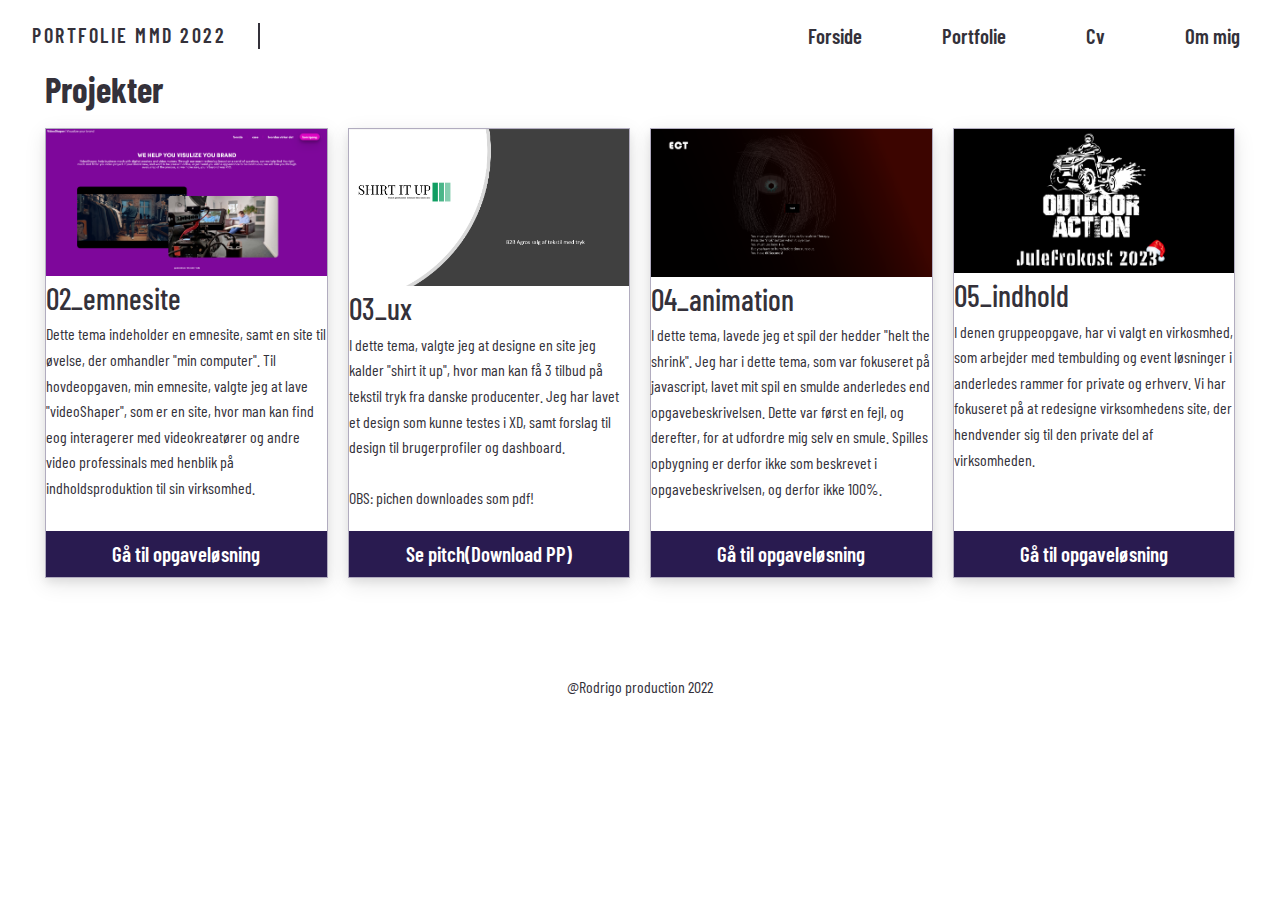
==== commit b9a6f9b7: "Froside tekst skrevet" ====
--- a/index.html
+++ b/index.html
@@ -49,40 +49,48 @@
         <h1>Projekter</h1>
         <div class="projekter-all-forside-container">
             <div class="projekt-container-forside">
-                <img src="picturs/shirtitup.png" alt=" xxx-billede">
+                <img src="picturs/video-shaper.png" alt=" xxx-billede">
                 <h2>02_emnesite</h2>
-                <p>Dette projekt, var bestående af to dele. Hovdeopgaven og en dele opgave. </p>
+                <p>Dette tema indeholder en emnesite, samt en site til øvelse, der omhandler "min computer". Til
+                    hovdeopgaven, min emnesite, valgte jeg at lave "videoShaper", som er en site, hvor man kan find eog
+                    interagerer
+                    med videokreatører og andre video professinals med henblik på indholdsproduktion til sin virksomhed.
+                </p>
                 <a class="knap-forside-projekt" href="http://nordiclive.dk/kea/02_web/02_emnesite/emnesite/">Gå til
-                    opgaveløsning
-                    emnesite</a>
+                    opgaveløsning</a>
 
 
             </div>
 
             <div class="projekt-container-forside">
-                <img src="picturs//video-shaper.png" alt="Sceenshot af xd">
+                <img src="picturs/shirtitup.png" alt="Sceenshot af xd">
                 <h2>03_ux</h2>
                 <!-- <h3>03_ux</h3> -->
-                <p>Alle projekter eller opgaver præsenteres vha. en kort, konkret beskrivelse af dit projekts eller din
-                    opgaves fokus, din proces, hvad din rolle var og hvad du lærte.</p>
-                <a class="knap-forside-projekt" href="Pitch_final_torsdag.pptx">Se pitch (Download PP)</a>
+                <p>I dette tema, valgte jeg at designe en site jeg kalder "shirt it up", hvor man kan få 3 tilbud på
+                    tekstil tryk fra danske producenter. Jeg har lavet et design som kunne testes i XD, samt forslag til
+                    design til brugerprofiler og dashboard. <br> <br> OBS: pichen downloades som pdf!</p>
+                <a class="knap-forside-projekt" href="Pitch_final_torsdag.pptx">Se pitch(Download PP)</a>
             </div>
 
             <div class="projekt-container-forside">
                 <img src="picturs/annimation.png" alt="Sceenshot af forside til spil">
                 <h2>04_animation</h2>
-                <p>Alle projekter eller opgaver præsenteres vha. en kort, konkret beskrivelse af dit projekts eller din
-                    opgaves fokus, din proces, hvad din rolle var og hvad du lærte.
-                </p><a class="knap-forside-projekt" href="http://www.nordiclive.dk/kea/04_animation/website/">Gå til
+                <p>I dette tema, lavede jeg et spil der hedder "helt the shrink". Jeg har i dette tema, som var
+                    fokuseret
+                    på javascript, lavet mit spil en smulde anderledes end opgavebeskrivelsen. Dette var først en fejl,
+                    og derefter, for at udfordre mig selv en smule. Spilles opbygning er derfor ikke som beskrevet i
+                    opgavebeskrivelsen, og derfor ikke 100%.</p>
+                <a class="knap-forside-projekt" href="http://www.nordiclive.dk/kea/04_animation/website/">Gå til
                     opgaveløsning</a>
 
             </div>
             <div class="projekt-container-forside">
-                <img src="picturs/indhold_video_2.png" alt="Sceenshot af video fra indholdproduktion">
+                <img src="picturs/indhold.png" alt="Sceenshot af video fra indholdproduktion">
                 <h2>05_indhold</h2>
-                <p>Alle projekter eller opgaver præsenteres vha. en kort, konkret beskrivelse af dit projekts eller din
-                    opgaves fokus, din proces, hvad din rolle var og hvad du lærte.
-                </p><a class="knap-forside-projekt" href="http://nordiclive.dk/kea/05_indhold/02_redesign/">Gå til
+                <p>I denen gruppeopgave, har vi valgt en virkosmhed, som arbejder med tembulding og event løsninger i
+                    anderledes rammer for private og erhverv. Vi har fokuseret på at redesigne virksomhedens site, der
+                    hendvender sig til den private del af virksomheden.</p><a class="knap-forside-projekt"
+                    href="http://nordiclive.dk/kea/05_indhold/02_redesign/">Gå til
                     opgaveløsning</a>
 
             </div>
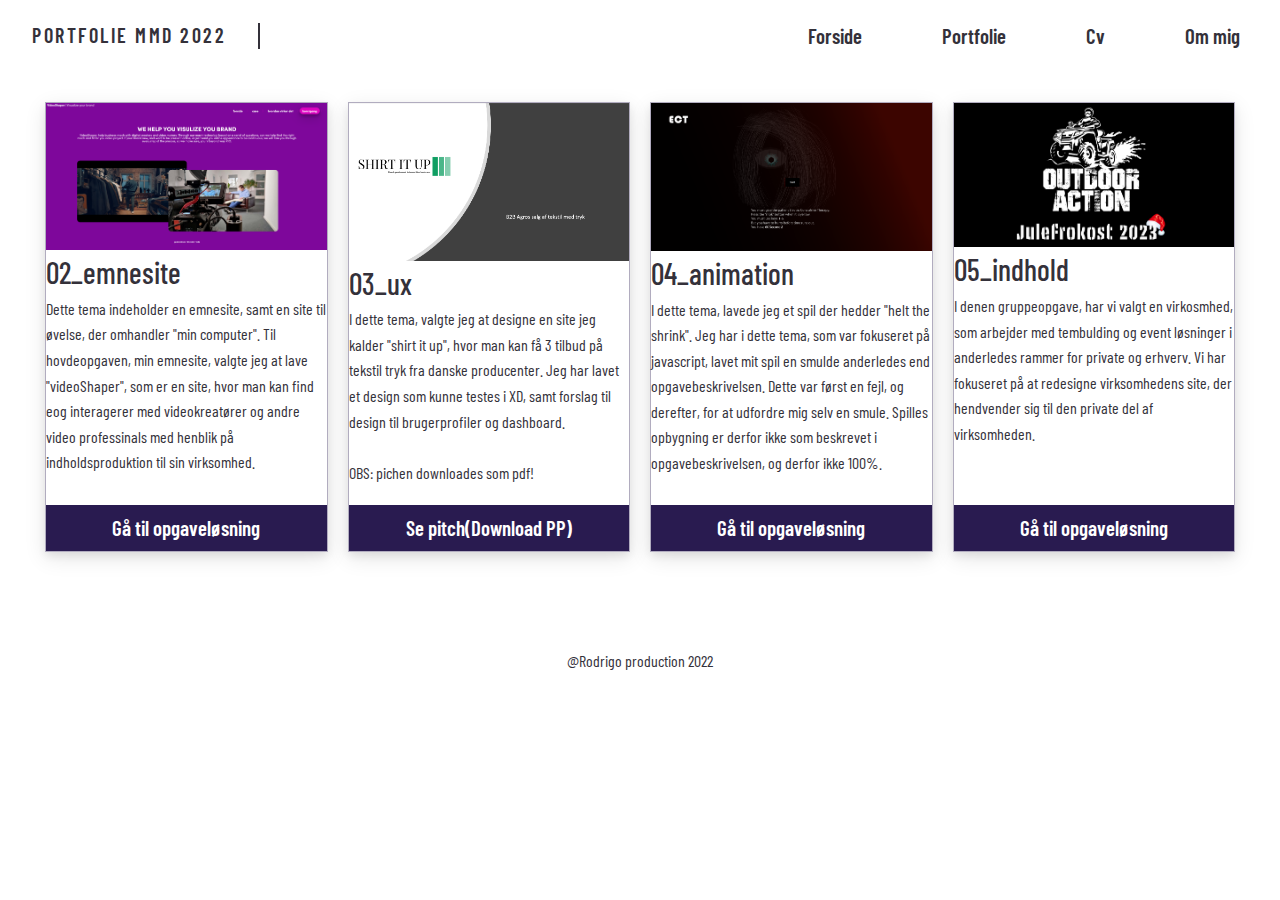
==== commit 471accd9: "Redesign af cv, for responsivt" ====
--- a/index.html
+++ b/index.html
@@ -30,7 +30,7 @@
                 <a href="potfolie_remake.html" class="burger-text">Portfolie</a>
             </li>
             <li>
-                <a href="cv.html" class="burger-text">Cv</a>
+                <a href="cv_remake.html" class="burger-text">Cv</a>
             </li>
             <li>
                 <a href="om.html" class="burger-text">Om mig</a>
@@ -46,7 +46,7 @@
 
 
     <main>
-        <h1>Projekter</h1>
+        <!-- <h1>Projekter</h1> -->
         <div class="projekter-all-forside-container">
             <div class="projekt-container-forside">
                 <img src="picturs/video-shaper.png" alt=" xxx-billede">
--- a/layout.css
+++ b/layout.css
@@ -155,134 +155,6 @@
 img {
   width: 100%;
 }
-/* cv design */
-/* side-bar */
-/* billede på cv sidebar*/
-.side-pres .rodrigo {
-  margin-bottom: 20px;
-  text-align: center;
-}
-.side-pres .rodrigo img {
-  display: block;
-  width: 100px;
-  height: 100px;
-  border-radius: 50%;
-  margin: 15px auto;
-}
-
-.kontakt-aditionel {
-  flex-basis: 40%;
-  padding: 40px;
-}
-.cv-possition {
-  font-weight: 400;
-  font-style: normal;
-  font-size: 19px;
-}
-.cv-year {
-  font-weight: 800;
-  font-style: normal;
-  line-height: 1.6rem;
-  font-size: 1.2rem;
-  color: #da1d57;
-}
-
-.side-pres {
-  background: #52024e00;
-  /* background-color: white; */
-  border-right: 2px solid #bdbdbd48;
-  position: fixed;
-  top: 0;
-  left: 0;
-  width: 225px;
-  height: 100%;
-  padding: 20px 0;
-  padding-top: 100px;
-  overflow-x: hidden;
-  z-index: -50;
-  text-align: center;
-}
-
-.side-pres h5 {
-  color: rgb(0, 0, 0);
-  padding: 10px 0px 2px 10px;
-}
-.side-pres p {
-  color: rgb(0, 0, 0);
-  padding: 0 10px;
-}
-.rodrigo h3 {
-  color: #291b50;
-}
-.rodrigo p {
-  font-weight: 500;
-}
-/* linkedinknap side bar  - Virker ikke*/
-.linkedin {
-  padding: 0 10px;
-  margin: 10px 10px;
-}
-.linkedin:hover {
-  background: #c308b3;
-  border: none;
-  color: white;
-}
-
-/* cv erfaring tekst */
-.cv-container {
-  display: flex;
-  color: rgb(0, 0, 0);
-}
-.erfaring {
-  flex-direction: row;
-}
-.skole {
-  margin-left: 90px;
-}
-.cv-container h2 {
-  margin: 35px 0 35px;
-}
-.cv-container .cv-erfaring {
-  margin-top: 25px;
-}
-.cv-main-container {
-  margin-left: 300px;
-}
-.cv-erfaring h5 {
-  color: #291b50;
-}
-.cv-erfaring h6 {
-  border-bottom: 1px solid #291b50;
-  width: 50%;
-  padding: 5px 5px;
-}
-tr td:first-child {
-  /* Så dne kun adder padding å den første data i rækken. altså, "email", "telefon" etc. */
-  padding-right: 20px;
-}
-tr td {
-  padding-top: 15px;
-}
-.cv-possition {
-  position: relative;
-  border-bottom: 1px solid #291b50;
-  border-width: 2px;
-  justify-content: flex-start;
-  width: 85%;
-  padding: 50px 0 10px 0;
-}
-
-/* cv knapperne */
-.cv-knap {
-  width: 160px;
-  /* display: none; */
-}
-
-.cv-knap:hover {
-  background: #291b50;
-  border: none;
-  color: white;
-}
 
 /* Om Mig sektion */
 .om_container {
@@ -313,6 +185,13 @@
     flex-basis: 50%;
   }
 }
+.om_tekst h3 {
+  margin: 15px 0 5px 0;
+}
+.om_tekst h2 {
+  margin: 2px 0 5px 0;
+  color: #cdc3e6;
+}
 
 /* footer */
 footer {
--- a/styles.css
+++ b/styles.css
@@ -128,7 +128,7 @@
 /* knapper design og font */
 button {
   padding: 0 10px;
-  margin: 10px 10px;
+  /* margin: 10px 10px; */
   width: 35%;
   padding: 10px 0;
   background: transparent;
